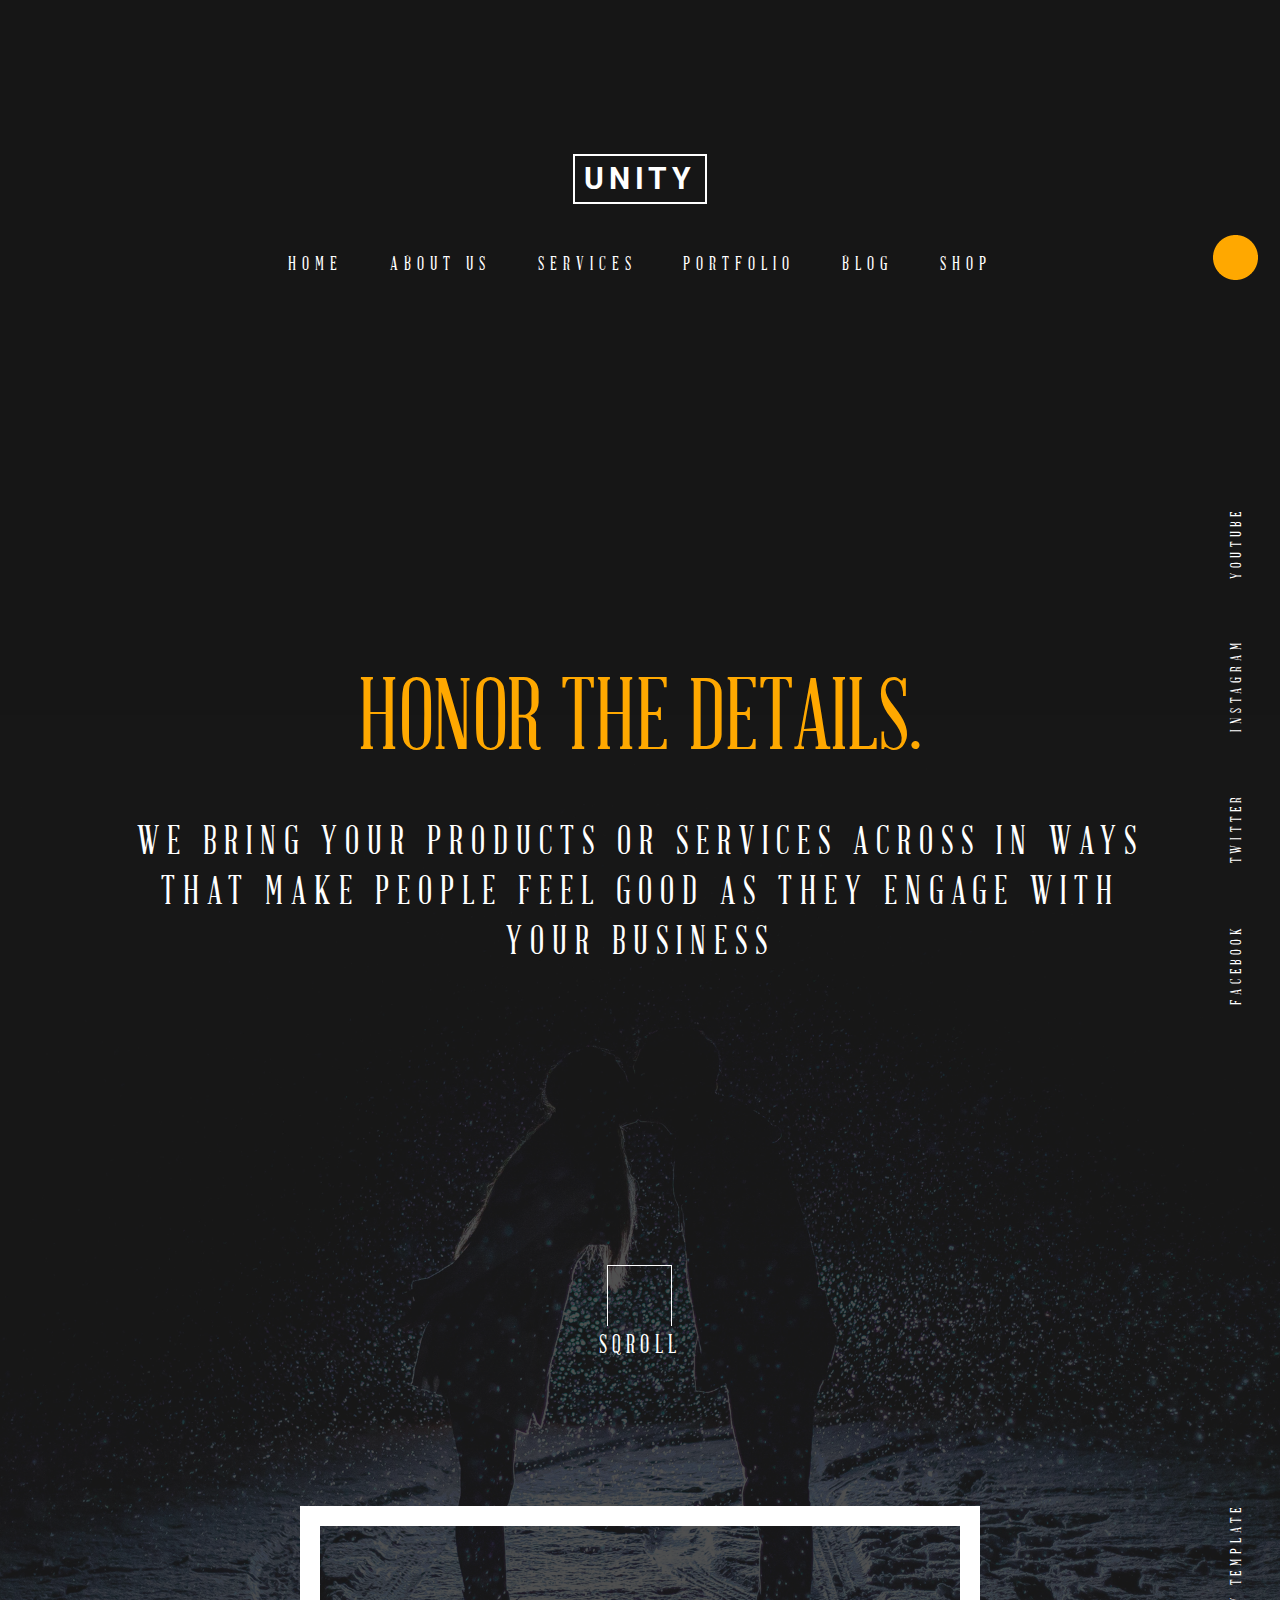
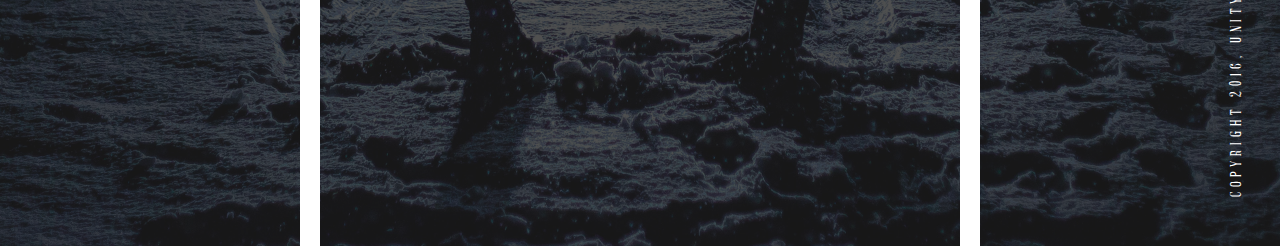
==== index.html @ f6b69ce5 "Сверстал Header. Позже нужно добавить функцию скролл на CSS" ====
<!DOCTYPE html>
<html lang="en">
<head>
	<meta charset="UTF-8">
	<meta http-equive="X-UA-Compatible" content="IE-edge">
	<meta name="viewport" content="width=device-width, initial-scale=1.0">
	<link rel="stylesheet" href="css/normalize.css">
	<link href="https://fonts.googleapis.com/css?family=Roboto:500,700" rel="stylesheet">
	<link href="https://fonts.googleapis.com/css?family=Neucha&amp;subset=cyrillic" rel="stylesheet">
	<link href="https://fonts.googleapis.com/css?family=Poppins" rel="stylesheet">
	<link rel="stylesheet" href="https://use.fontawesome.com/releases/v5.6.1/css/all.css" integrity="sha384-gfdkjb5BdAXd+lj+gudLWI+BXq4IuLW5IT+brZEZsLFm++aCMlF1V92rMkPaX4PP" crossorigin="anonymous">
	<link rel="stylesheet" href="css/style.css">
	<title>Unity</title>
</head>
<body>
	<!--Begin header-->
	<div class="header-wrap">
		<header class="header">
			<h1 class="logo"><a class="logo-link" href="#">Unity</a></h1>
			<nav class="navigation">
				<label for="menu-button-checkbox">
					<div class="menu-button">
						<span class="menu-button-item"></span>
						<span class="menu-button-item"></span>
						<span class="menu-button-item"></span>
					</div>
				</label>
				<input type="checkbox" id="menu-button-checkbox">
				<ul class="main-menu">
					<li class="menu-item"><a class="menu-item-link" href="index.html">home</a></li>
					<li class="menu-item"><a class="menu-item-link" href="about_us.html">about us</a></li>
					<li class="menu-item"><a class="menu-item-link" href="#">services</a></li>
					<li class="menu-item"><a class="menu-item-link" href="#">portfolio</a></li>
					<li class="menu-item"><a class="menu-item-link" href="#">blog</a></li>
					<li class="menu-item"><a class="menu-item-link" href="#">shop</a></li>
				</ul>
				<a href="#" class="phone"><i class="fas fa-phone"></i></a>
			</nav>
			<h2 class="header-slogan">Honor the details.</h2>
			<p class="header-text">
				We bring your products or services across in ways
				that make people feel good as they engage with your business
			</p>
			<a href="#" class="scroll-down-wrap">
				<div class="scroll-down-stamp"></div>
				<div class="scroll-down-text">sqroll</div>
				<i class="fas fa-arrow-down scroll-down-arrow"></i>
			</a>
			<div class="header-rectangle"></div>
			<div class="header-right-side">
				<a href="#" class="copyright">copyright 2016, unity template</a>
				<div class="soc-networks-wrap">
					<a href="#" class="soc-network">
						<i class="fab fa-facebook-square soc-icons"></i>
						<span class="soc-network-name">facebook</span>
					</a>
					<a href="#" class="soc-network">
						<i class="fab fa-twitter-square soc-icons"></i>
						<span class="soc-network-name">twitter</span>
					</a>
					<a href="#" class="soc-network">
						<i class="fab fa-instagram soc-icons"></i>
						<span class="soc-network-name">instagram</span>
					</a>
					<a href="#" class="soc-network">
						<i class="fab fa-youtube-square soc-icons"></i>
						<span class="soc-network-name">youtube</span>
					</a>
				</div>
				
			</div>
		</header>
	</div>
	<!--End header-->
</body>
</html>
---- css/style.css ----
/*****Style CSS*****/

@font-face {
	font-family: 'Poppins', sans-serif;
}

@font-face {
	font-family: 'Neucha', cursive;
}

@font-face {
	font-family: 'AbrahamLincoln';
	src: url('../fonts/AbrahamLincoln.ttf');
}

@font-face {
	font-family: 'Roboto', sans-serif;
}

body {
	font-family: "Poppins";
}

a {
	text-decoration: none;
}

/*****Header*****/

.header-wrap {
	background-color: #161616;
}

.header {
	align-items: center;
	background: url(../img/header_bg.png) no-repeat bottom center;
	background-size: 100%  auto;
	color: #fff;
	display: -webkit-flex;
	display: -moz-flex;
	display: -ms-flex;
	display: -o-flex;
	display: flex;
	flex-direction: column;
	font-family: "AbrahamLincoln";
	min-height: 170vh;
	position: relative;
	-webkit-background-size: 100%  auto;
}

.logo {
	border: 2px solid #ffffff;
	color: #ffffff;
	font-family: "Roboto";
	font-size: 30px;
	font-weight: 700;
	letter-spacing: 4.8px;
	line-height: 28px;
	margin-top: 154px;
	padding: 9px;
	text-transform: uppercase;
}

.logo-link {
	color: #fff;
	text-decoration: none;
}

.navigation {
	display: -webkit-flex;
	display: -moz-flex;
	display: -ms-flex;
	display: -o-flex;
	display: flex;
	-ms-align-items: center;
	flex-direction: column;
	align-items: center;
	position: relative;
	width: 100%;
}

#menu-button-checkbox {
	display: none;
}

.menu-button {
	background-color: #ffa800;
	border-radius: 4px;
	cursor: pointer;
	display: inline-block;
	margin-top: 17px;
	margin-left: 17px;
	padding: 9px;
	position: relative;	
	z-index: 1;
}

.menu-button-item {
	display: block;
	height: 2px;
    width: 30px;
    border-radius: 2px;
    margin-bottom: 5px;
	background-color: #fff;
}

.menu-button-item:last-of-type {
	margin-bottom: 0;
}

.main-menu {
	color: #ffffff;
	display: -webkit-flex;
	display: -moz-flex;
	display: -ms-flex;
	display: -o-flex;
	display: flex;
	flex-direction: row;
	font-size: 20px;
	font-weight: 400;
	justify-content: space-between;
	letter-spacing: 6px;
	line-height: 37px;
	padding: 0;
	text-transform: uppercase;
	width: 55%;
}

.menu-item {
	list-style-type: none;
}

.menu-item-link {
	color: #fff;
}

.phone {
	background-image: url("../img/phone_bg.png");
	background-position: center center;
	background-size: 100% auto;
	background-repeat: no-repeat;
	color: #fff;
	height: 45px;
	line-height: 45px;
	text-align: center;
	transform: rotate(90deg);
	width: 45px;
	position: absolute;
	top: 11px;
	right: 1.75vw;
}


.header-slogan {
	color: #ffa800;
	font-size: 100px;
	font-weight: 400;
	line-height: 122.63px;
	text-align: center;
	text-transform: uppercase;
	margin: 3.5em auto 0;
	max-width: 90%;
}

.header-text {
	letter-spacing: 8px;
	line-height: 50px;
	font-size: 40px;
	font-weight: 400;
	text-align: center;
	text-transform: uppercase;
	width: 80%;
}

.scroll-down-wrap {
	align-items: center;
	color: #fff;
	display: -webkit-flex;
	display: -moz-flex;
	display: -ms-flex;
	display: -o-flex;
	display: flex;
	flex-direction: column;
	text-decoration: none;
}

.scroll-down-stamp {
	border-left: 1px solid #fff;
	border-right: 1px solid #fff;
	border-top: 1px solid #fff;
	height: 60px;
	margin-top: 261px; 
	width: 63px;
}

.scroll-down-text {
	font-size: 26px;
	font-weight: 400;
	letter-spacing: 5.2px;
	margin-top: 3px;
	text-transform: uppercase;
}

.scroll-down-arrow {
	color: #fff;
	font-size: 30px;
	margin-top: 69px;
}

.header-rectangle {
	border-left: 20px solid #fff;
	border-right: 20px solid #fff;
	border-top: 20px solid #fff;
	height: 25vw;
	margin-top: 78px;
	width: 50vw;
}

.header-right-side {
	align-items: center;
	display: -webkit-flex;
	display: -moz-flex;
	display: -ms-flex;
	display: -o-flex;
	display: flex;
	font-size: 16px;
	font-weight: 400;
	justify-content: space-between;
	letter-spacing: 4.8px;
	line-height: 37px;
	position: absolute;
	right: 2vw;
	text-transform: uppercase;
	top: 410px;
	transform: rotate(270deg);
	transform-origin: 100% 100%;
	min-width: 150vh;
	-ms-align-items: center;
}

.header-right-side a {
	color: #fff;
}

.copyright {
	white-space: nowrap;
	margin-right: 150px;
}

.soc-networks-wrap {
	display: -webkit-flex;
	display: -moz-flex;
	display: -ms-flex;
	display: -o-flex;
	display: flex;
}

.soc-network {
	margin-right: 60px;
}

.soc-icons {
	display: none;
	font-size: 25px;
}


/*****Media queries*****/

@media (max-width: 1199px) {
	.main-menu {
		font-size: 18px;
	}

	.header-text {
		font-size: 30px;
	}

	.header-right-side {
		font-size: 14px;
	}
}

@media (max-width: 991px) {
	.main-menu {
		display: none;
	}

	.navigation {
		width: 100%;
		-ms-align-items: flex-start;
		align-items: flex-start;
	}

	#menu-button-checkbox:checked + .main-menu {
		display: -webkit-flex;
		display: -moz-flex;
		display: -ms-flex;
		display: -o-flex;
		display: flex;
		-webkit-flex-direction: column;
		-moz-flex-direction: column;
		-ms-flex-direction: column;
		-o-flex-direction: column;
		flex-direction: column;
		-ms-align-items: center;
		align-items: center;
		position: absolute;
		width: 100%;
		top: 45px;
	}

	.menu-item {
	}

	.header-slogan {
		font-size: 70px;
	}

	.header-text {
		font-size: 24px;
		width: 70%;
	}

	.header-right-side {
		font-size: 12px;
	}

}

@media (max-width: 767px) {
	.header-text {
		font-size: 18px;
	}

	.soc-networks-wrap {
		padding-left: 4px;
	}

	.soc-icons {
		display: inline;
	}

	.soc-network {
		margin-right: 14px;
	}

	.soc-network:last-child {
		margin-right: 0;
	}

	.soc-network-name {
		display: none;
	}

	.header-right-side {
		transform: none;
		top: 244px;
		left: 0;
		min-width: 100vw;
		-webkit-flex-direction: column;
		-moz-flex-direction: column;
		-ms-flex-direction: column;
		-o-flex-direction: column;
		flex-direction: column;
	}

	.copyright {
		display: none;
	}

	.phone {
		right: 17px;
	}

}

@media (max-width: 480px) {
	.soc-network {
		margin-right: 0;
	}
}

@media (min-width: 992px) {
	.menu-button {
		display: none;
	}
}
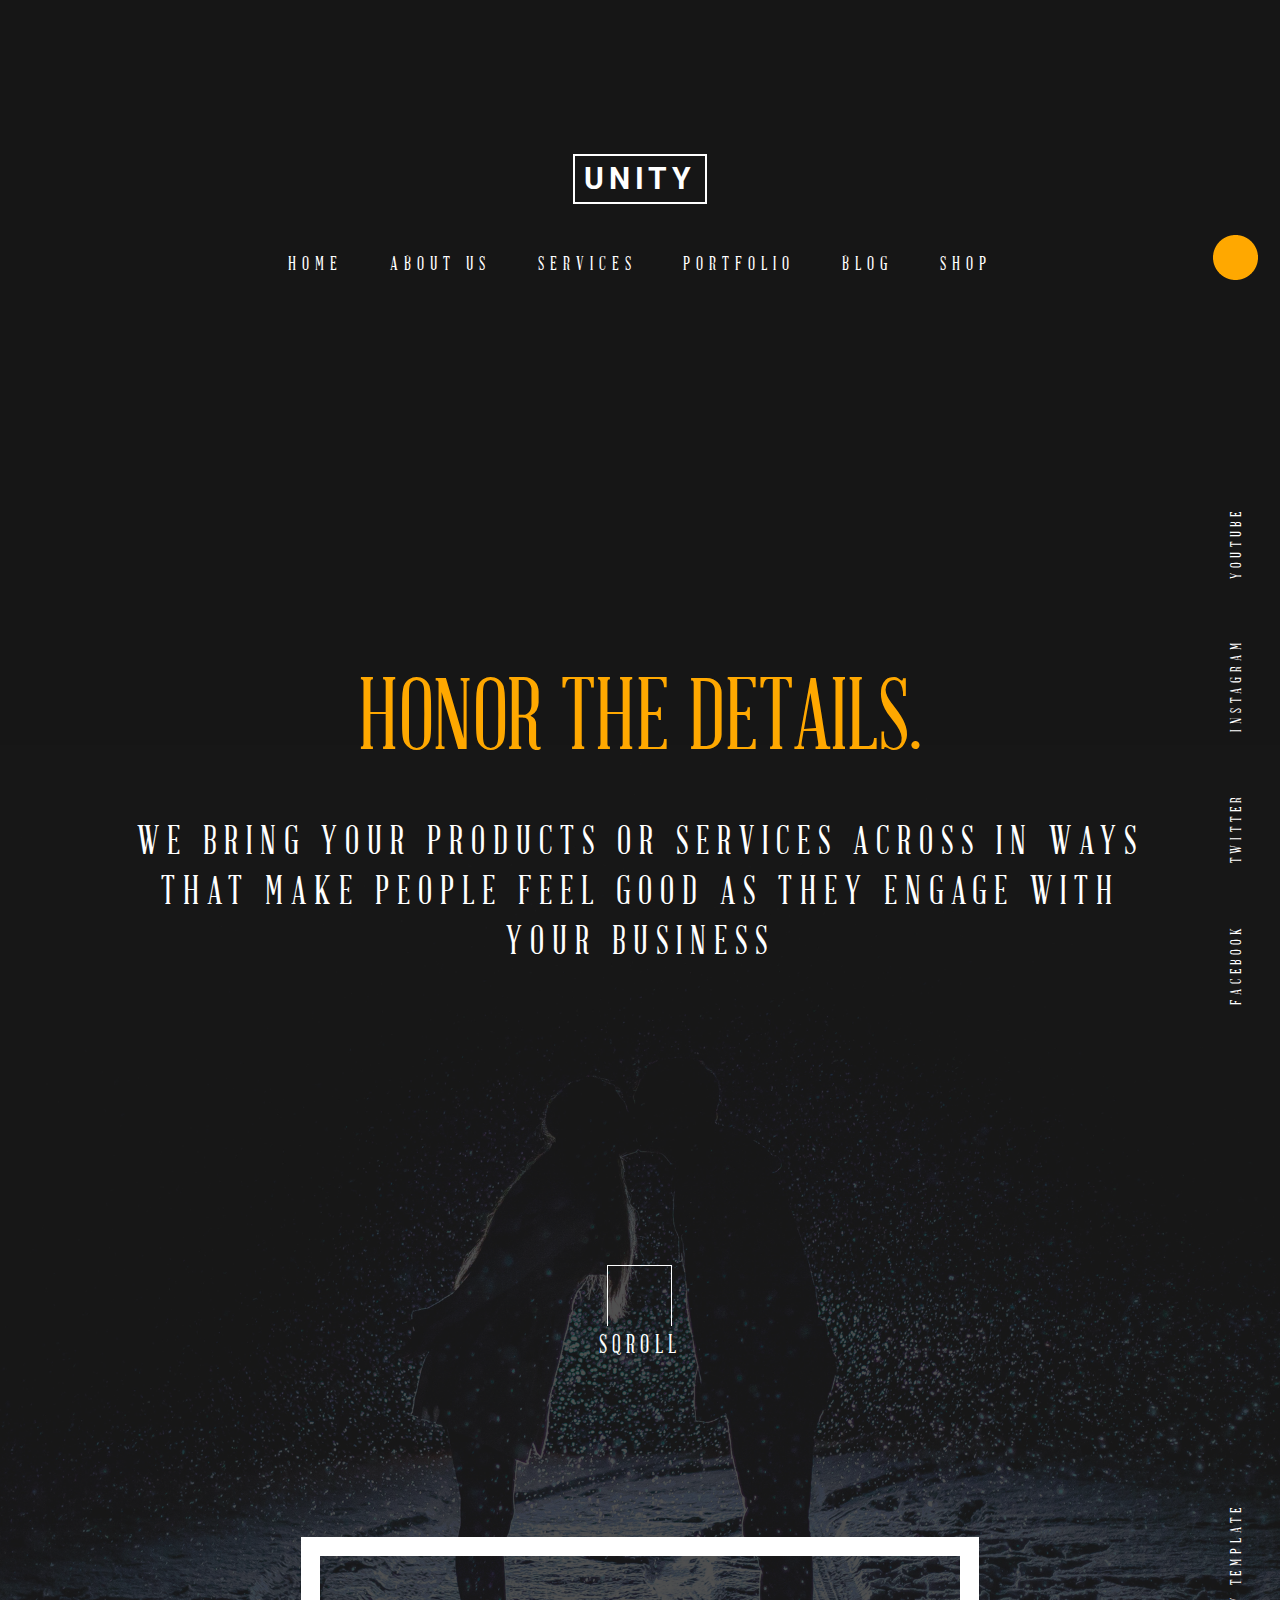
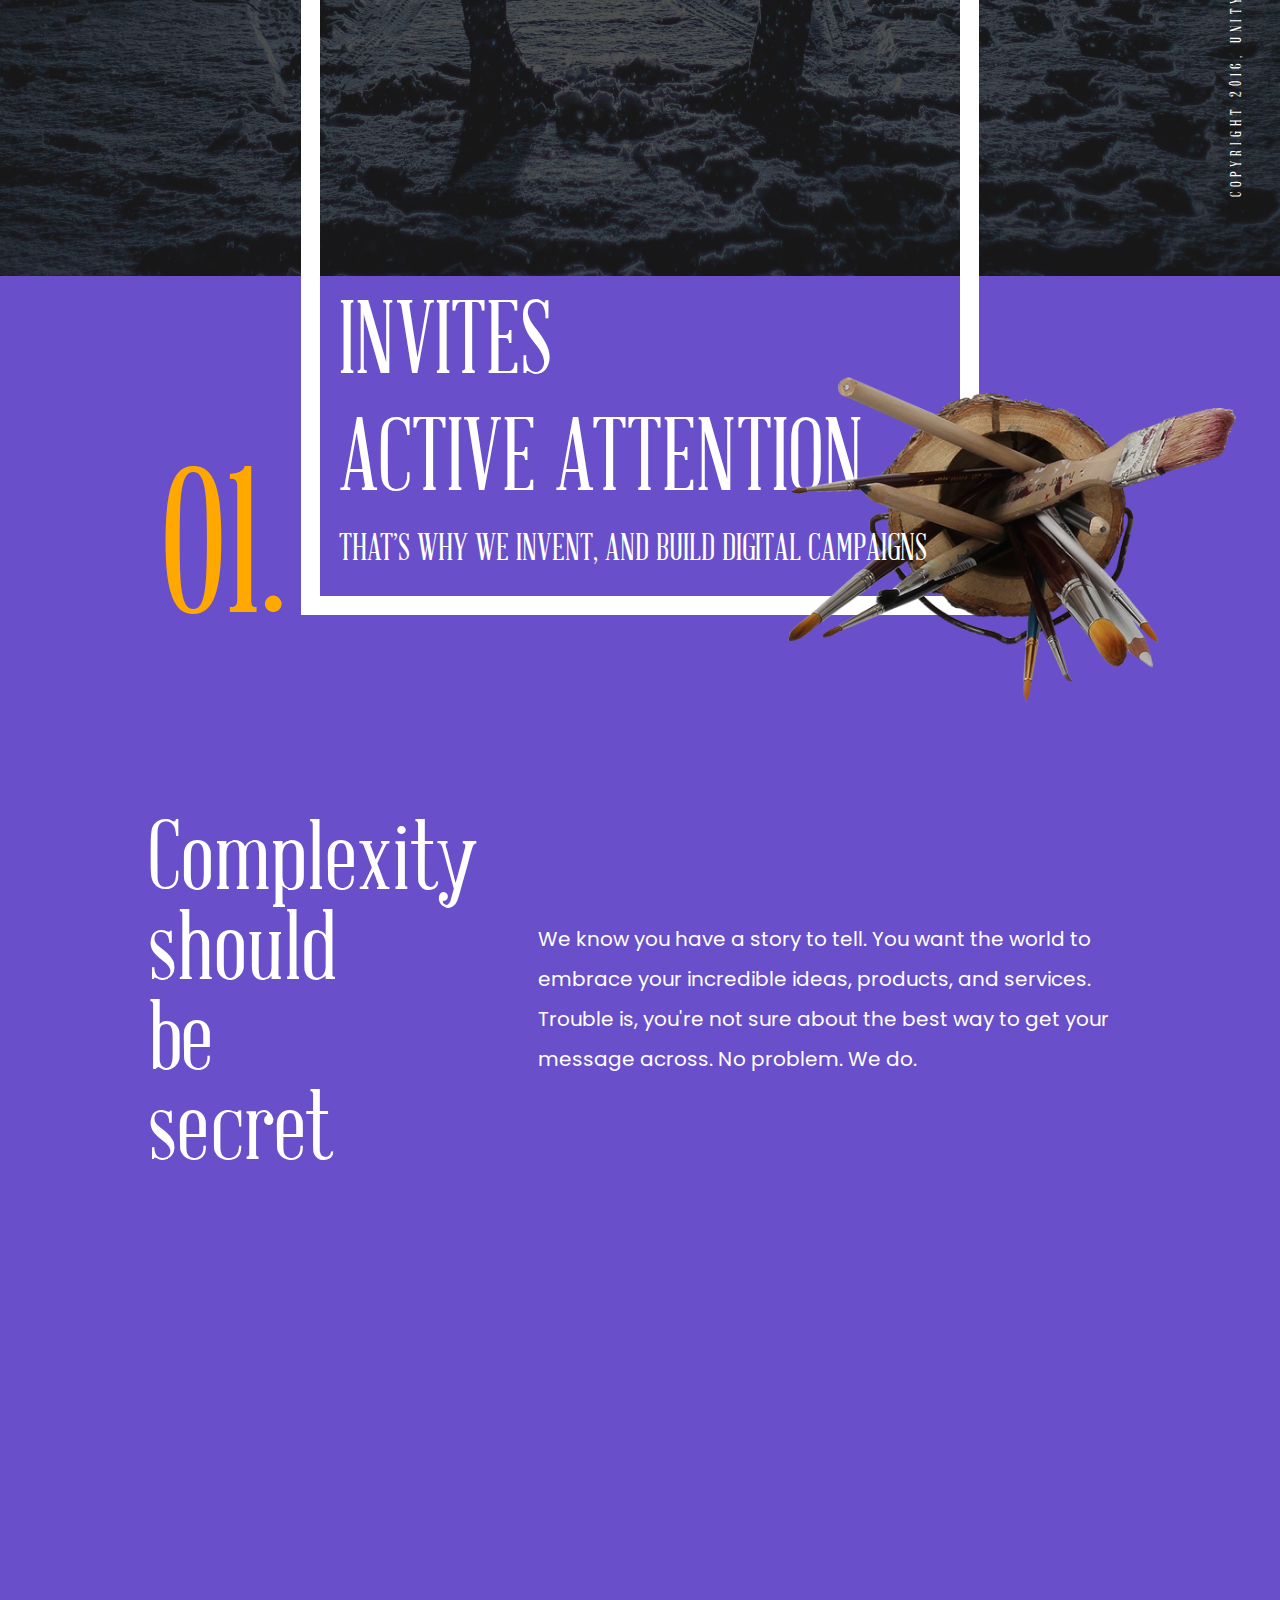
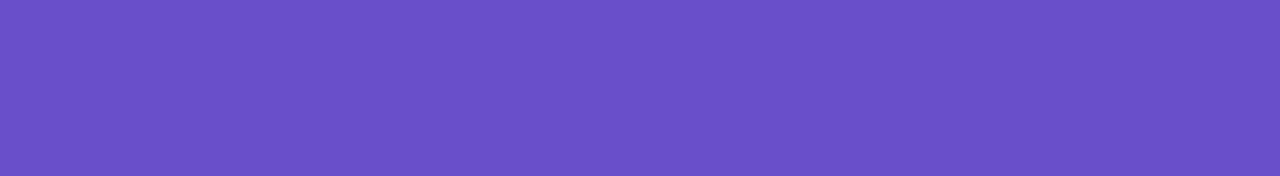
==== commit 1cb24e22: "Сверстал блок invite-body" ====
--- a/index.html
+++ b/index.html
@@ -37,7 +37,7 @@
 				<a href="#" class="phone"><i class="fas fa-phone"></i></a>
 			</nav>
 			<h2 class="header-slogan">Honor the details.</h2>
-			<p class="header-text">
+			<p class="header-text container">
 				We bring your products or services across in ways
 				that make people feel good as they engage with your business
 			</p>
@@ -46,7 +46,7 @@
 				<div class="scroll-down-text">sqroll</div>
 				<i class="fas fa-arrow-down scroll-down-arrow"></i>
 			</a>
-			<div class="header-rectangle"></div>
+			<div class="rectangle"></div>
 			<div class="header-right-side">
 				<a href="#" class="copyright">copyright 2016, unity template</a>
 				<div class="soc-networks-wrap">
@@ -72,5 +72,34 @@
 		</header>
 	</div>
 	<!--End header-->
+	<!--Section Invite-->
+	<section class="invite">
+		<div class="container">
+			<div class="invite-header">
+				<p class="number invite-number">
+					01.
+				</p>
+				<div class="invite-header-text">
+					<h2>
+						invites<br>active attention
+					</h2>
+					<p>
+						That’s why we invent, and build digital campaigns
+					</p>
+				</div>
+				<img src="img/brush_box.png" alt="Кисти" class="invite-header-img">
+			</div>
+			<div class="invite-body">
+				<h2>
+					Complexity should be secret
+				</h2>
+				<p>
+					We know you have a story to tell. You want the world to embrace your incredible ideas, products, and services. Trouble is, you're not sure about the best way to get your message across. No problem. We do.
+				</p>
+			</div>			
+		</div>
+	</section>
+	<!--End of section Invite-->
+
 </body>
 </html>--- a/css/style.css
+++ b/css/style.css
@@ -23,6 +23,10 @@
 
 a {
 	text-decoration: none;
+}
+
+.container {
+	width: 80%;	
 }
 
 /*****Header*****/
@@ -46,6 +50,7 @@
 	min-height: 170vh;
 	position: relative;
 	-webkit-background-size: 100%  auto;
+	position: relative;
 }
 
 .logo {
@@ -134,6 +139,10 @@
 	color: #fff;
 }
 
+.menu-item-link:hover {
+	color: #ffa800;
+}
+
 .phone {
 	background-image: url("../img/phone_bg.png");
 	background-position: center center;
@@ -169,8 +178,8 @@
 	font-weight: 400;
 	text-align: center;
 	text-transform: uppercase;
-	width: 80%;
-}
+}
+
 
 .scroll-down-wrap {
 	align-items: center;
@@ -205,15 +214,15 @@
 	color: #fff;
 	font-size: 30px;
 	margin-top: 69px;
-}
-
-.header-rectangle {
-	border-left: 20px solid #fff;
-	border-right: 20px solid #fff;
-	border-top: 20px solid #fff;
-	height: 25vw;
-	margin-top: 78px;
+	margin-bottom: 35vw;
+}
+
+.rectangle {
+	border: 1.5vw solid #fff;
+	height: 50vw;
 	width: 50vw;
+	position: absolute;
+	bottom: -26.5vw;
 }
 
 .header-right-side {
@@ -264,7 +273,122 @@
 	font-size: 25px;
 }
 
-
+/*****Section Invite*****/
+
+.invite {
+	background-color: #694fca;
+	display: -webkit-flex;
+	display: -moz-flex;
+	display: -ms-flex;
+	display: -o-flex;
+	display: flex;
+	-webkit-flex-direction: column;
+	-moz-flex-direction: column;
+	-ms-flex-direction: column;
+	-o-flex-direction: column;
+	flex-direction: column;
+	-ms-align-items: center;
+	align-items: center;
+	height: 1500px;
+}
+
+.invite-header {
+	height: 25vw;
+	display: -webkit-flex;
+	display: -moz-flex;
+	display: -ms-flex;
+	display: -o-flex;
+	display: flex;
+	-webkit-flex-direction: column;
+	-moz-flex-direction: column;
+	-ms-flex-direction: column;
+	-o-flex-direction: column;
+	flex-direction: column;
+	-ms-align-items: center;
+	align-items: center;
+	text-transform: uppercase;
+	position: relative;
+	
+}
+
+.number {
+	color: #ffa800;
+	font-family: "AbrahamLincoln";
+	font-size: 16vw;
+	font-weight: 400;
+	margin: 0;
+	position: absolute;
+}
+
+.invite-number {
+	left: 2.5vw;
+	bottom: -4.5vw;
+}
+
+.invite-header-text {
+	width: 50vw;
+	padding-left: 4vw;
+	padding-right: 1vw;
+}
+
+.invite-header h2 {
+	color: #ffffff;
+	font-family: "AbrahamLincoln";
+	font-size: 8vw;
+	font-weight: 400;
+	margin: 0;
+}
+
+.invite-header h2 + p {
+	color: #ffffff;
+	font-family: "AbrahamLincoln";
+	font-size: 3vw;
+	font-weight: 400;
+	margin: 0;
+	padding-top: 1vw;
+	position: absolute;
+	z-index: 1;
+}
+
+.invite-header-img {
+	position: absolute;
+	width: 35vw;
+	height: auto;
+	right: -6.6vw;
+	bottom: -8.3vw;
+}
+
+.invite-body {
+	display: -webkit-flex;
+	display: -moz-flex;
+	display: -ms-flex;
+	display: -o-flex;
+	display: flex;
+	justify-content: space-between;
+	-ms-align-items: center;
+	align-items: center;
+	margin-top: 130px;
+}
+
+.invite-body h2 {
+	padding-left: 20px;
+	width: 25%;
+	color: #ffffff;
+	font-family: "AbrahamLincoln";
+	font-size: 98px;
+	font-weight: 400;
+	line-height: 90px;
+}
+
+.invite-body p {
+	width: 60%;
+	color: #ffffff;
+	font-family: Poppins;
+	font-size: 20px;
+	font-weight: 400;
+	line-height: 40px;
+	margin-top: 45px;
+	}
 /*****Media queries*****/
 
 @media (max-width: 1199px) {
@@ -278,6 +402,19 @@
 
 	.header-right-side {
 		font-size: 14px;
+	}
+
+	.invite-body {
+		margin-top: 100px;		
+	}
+
+	.invite-body h2 {
+		font-size: 80px;
+		line-height: 80px;
+	}
+
+	.invite-body p {
+		line-height: 35px;
 	}
 }
 
@@ -326,6 +463,17 @@
 		font-size: 12px;
 	}
 
+	.invite-body h2 {
+		font-size: 60px;
+		line-height: 60px;
+	}
+
+	.invite-body p {
+		font-size: 18px;
+		line-height: 30px;
+	}
+
+
 }
 
 @media (max-width: 767px) {
@@ -373,12 +521,37 @@
 		right: 17px;
 	}
 
+	.invite-body {
+		flex-direction: column;
+	}
+
+	.invite-body h2 {
+		width: 100%;
+		text-align: center;		
+	}
+
+	.invite-body p   {
+		width: 100%;
+		text-align: justify;
+		margin-top: 20px;
+	}
+	
+
 }
 
 @media (max-width: 480px) {
 	.soc-network {
 		margin-right: 0;
 	}
+
+	.invite-header h2 {
+		font-size: 7vw;
+	}
+
+	.invite-header h2 + p {
+		font-size: 3vw;
+		padding-top: 3.5vw;
+	}
 }
 
 @media (min-width: 992px) {
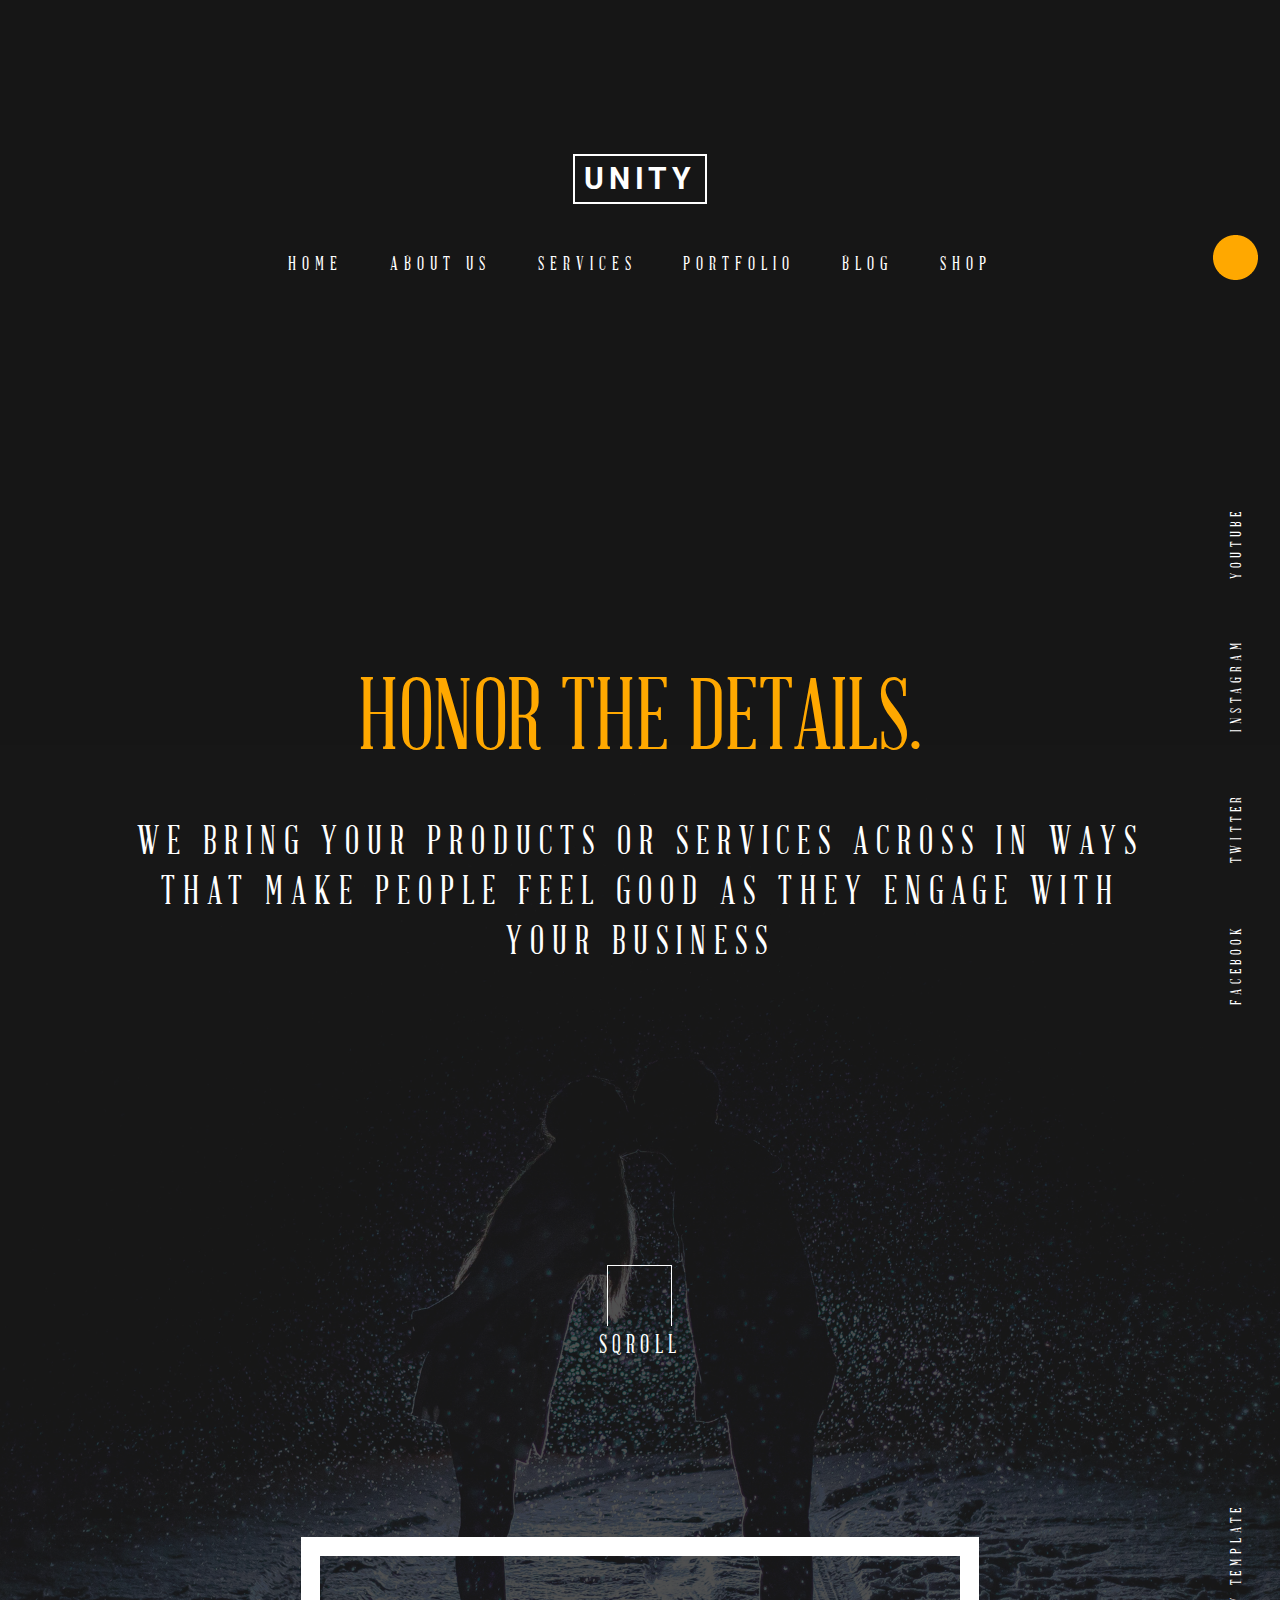
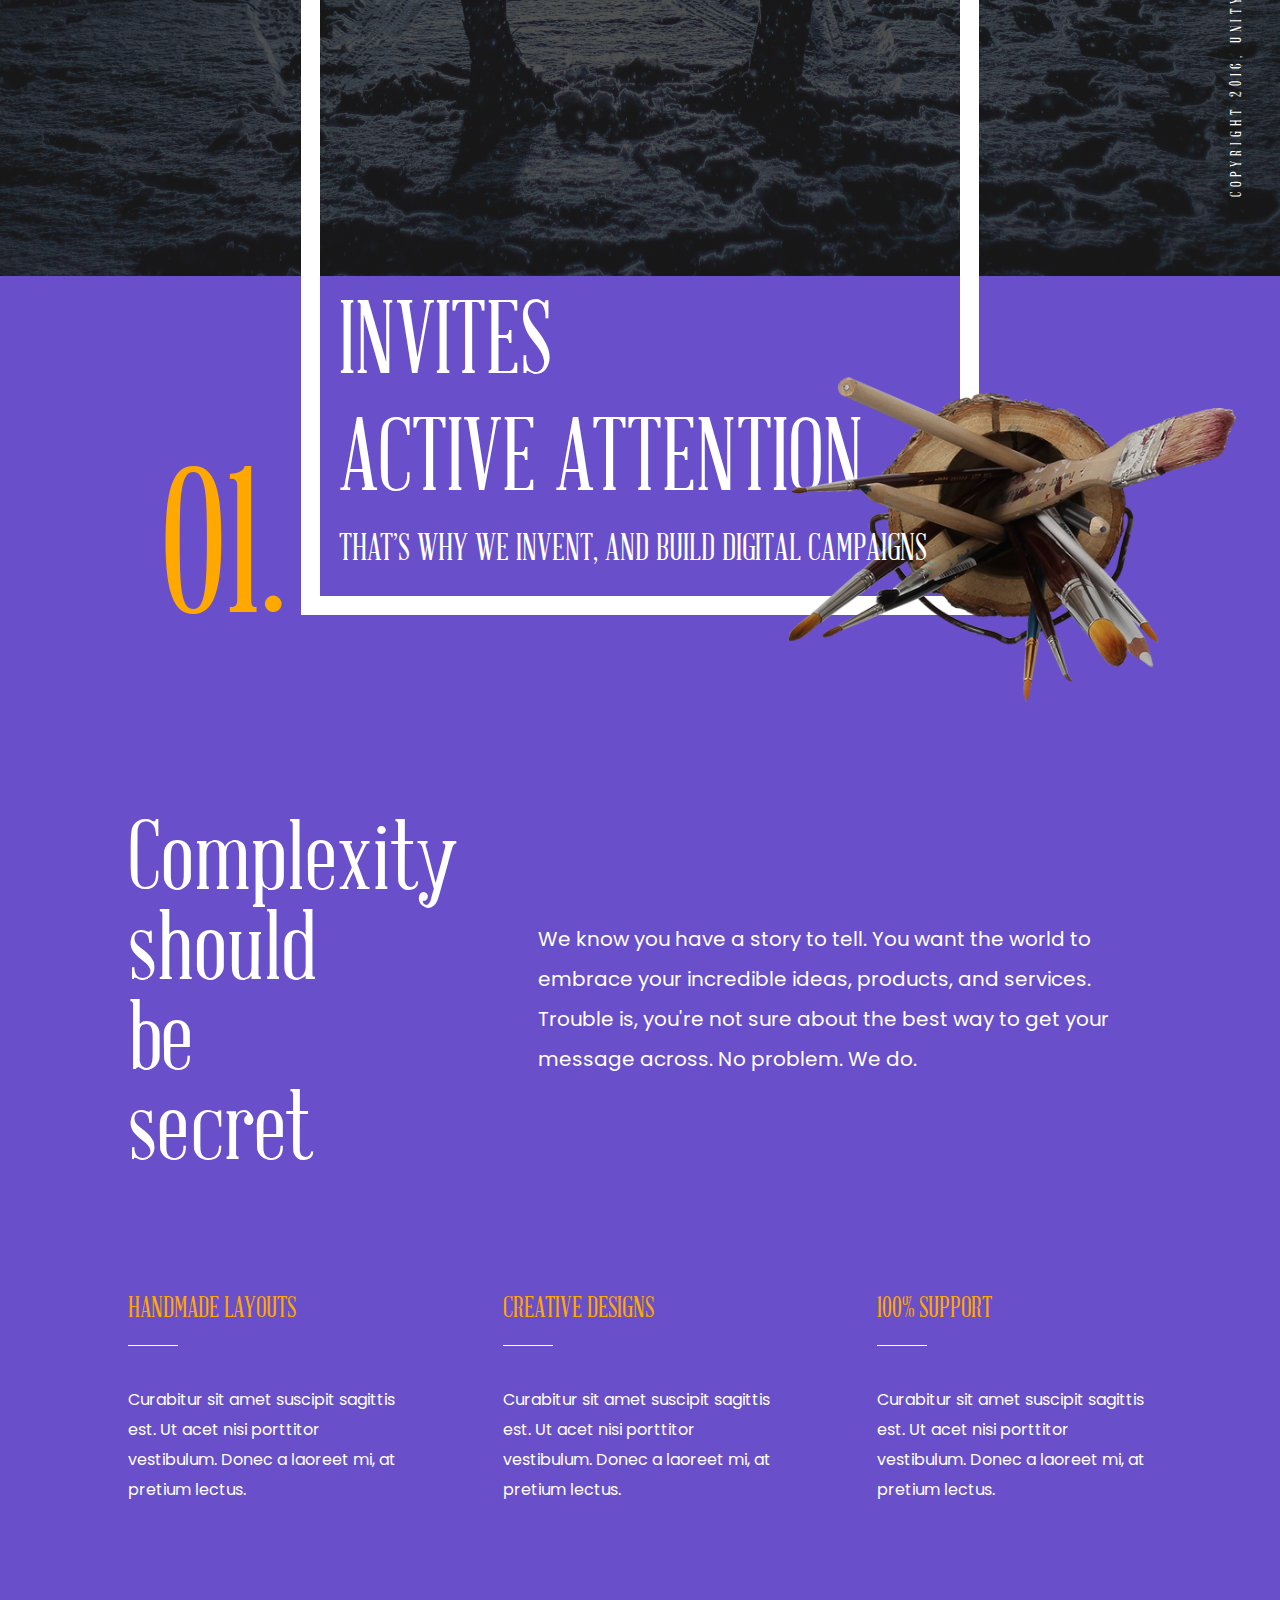
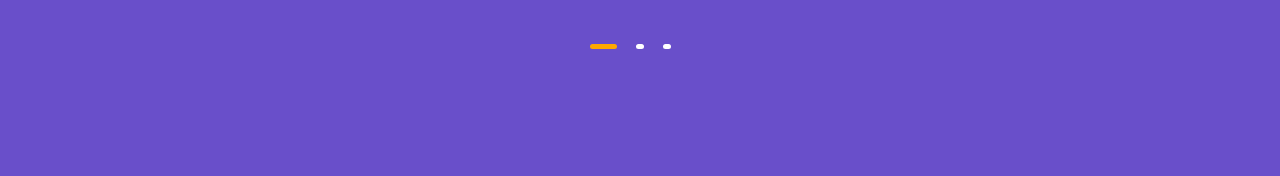
==== commit 10a9c9e1: "Первоначальная верстка блока carusel. Без JS." ====
--- a/index.html
+++ b/index.html
@@ -41,7 +41,7 @@
 				We bring your products or services across in ways
 				that make people feel good as they engage with your business
 			</p>
-			<a href="#" class="scroll-down-wrap">
+			<a href="#invite" class="scroll-down-wrap">
 				<div class="scroll-down-stamp"></div>
 				<div class="scroll-down-text">sqroll</div>
 				<i class="fas fa-arrow-down scroll-down-arrow"></i>
@@ -73,7 +73,7 @@
 	</div>
 	<!--End header-->
 	<!--Section Invite-->
-	<section class="invite">
+	<section id="invite" class="invite">
 		<div class="container">
 			<div class="invite-header">
 				<p class="number invite-number">
@@ -96,7 +96,52 @@
 				<p>
 					We know you have a story to tell. You want the world to embrace your incredible ideas, products, and services. Trouble is, you're not sure about the best way to get your message across. No problem. We do.
 				</p>
-			</div>			
+			</div>
+			<div class="carusel">
+				<ul class="carusel-list">
+					<li class="carusel-item">
+						<a href="#" class="carusel-link">
+							<div>
+								<i class="fab fa-hubspot carusel-icon"></i>
+								<h3 class="carusel-item-header">Handmade Layouts</h3>
+								<div class="hor-line"></div>
+								<p class="carusel-item-text">
+									Curabitur sit amet suscipit  sagittis est. Ut acet nisi porttitor vestibulum. Donec a laoreet mi, at pretium lectus. 
+								</p>
+							</div>
+						</a>
+					</li>
+					<li class="carusel-item">
+						<a href="#" class="carusel-link">
+							<div>
+								<i class="fas fa-graduation-cap carusel-icon"></i>
+								<h3 class="carusel-item-header">Creative Designs</h3>
+								<div class="hor-line"></div>
+								<p class="carusel-item-text">
+									Curabitur sit amet suscipit  sagittis est. Ut acet nisi porttitor vestibulum. Donec a laoreet mi, at pretium lectus. 
+								</p>
+							</div>
+						</a>
+					</li>
+					<li class="carusel-item">
+						<a href="#" class="carusel-link">
+							<div>
+								<i class="fas fa-tools carusel-icon"></i>
+								<h3 class="carusel-item-header">100% Support</h3>
+								<div class="hor-line"></div>
+								<p class="carusel-item-text">
+									Curabitur sit amet suscipit  sagittis est. Ut acet nisi porttitor vestibulum. Donec a laoreet mi, at pretium lectus. 
+								</p>
+							</div>
+						</a>
+					</li>
+				</ul>
+				<div class="carusel-indicator">
+					<div class="carusel-indicator-item carusel-indicator-item-active"></div>
+					<div class="carusel-indicator-item"></div>
+					<div class="carusel-indicator-item"></div>
+				</div>
+			</div>	
 		</div>
 	</section>
 	<!--End of section Invite-->
--- a/css/style.css
+++ b/css/style.css
@@ -15,6 +15,10 @@
 
 @font-face {
 	font-family: 'Roboto', sans-serif;
+}
+
+html {
+	scroll-behavior: smooth;
 }
 
 body {
@@ -371,7 +375,7 @@
 }
 
 .invite-body h2 {
-	padding-left: 20px;
+	/*padding-left: 20px;*/
 	width: 25%;
 	color: #ffffff;
 	font-family: "AbrahamLincoln";
@@ -389,6 +393,86 @@
 	line-height: 40px;
 	margin-top: 45px;
 	}
+
+.carusel {
+
+}
+
+.carusel-list {
+	list-style: none;
+	display: -webkit-flex;
+	display: -moz-flex;
+	display: -ms-flex;
+	display: -o-flex;
+	display: flex;
+	padding: 0;
+}
+
+.carusel-list :last-child {
+	padding-right: 0;
+}
+
+.carusel-item {
+	padding-right: 100px;
+}
+
+.carusel-icon {
+	font-size: 30px;
+}
+
+.carusel-item-header {
+	color: #ffa800;
+	font-family: "AbrahamLincoln";
+	font-size: 30px;
+	font-weight: 400;
+	line-height: 34px;
+	text-transform: uppercase;
+	margin-top: 25px;
+	margin-bottom: 22px;
+}
+
+.carusel-item-text {
+	font-family: Poppins;
+	font-size: 16px;
+	font-weight: 400;
+	line-height: 30px;
+}
+
+.hor-line {
+	width: 50px;
+	border-bottom: 1px solid #fff;
+	margin-bottom: 39px;
+}
+
+.carusel-link {
+	color: #fff;	
+}
+
+.carusel-indicator {
+		display: -webkit-flex;
+		display: -moz-flex;
+		display: -ms-flex;
+		display: -o-flex;
+		display: flex;
+		width: 100px;
+		margin-left: auto;
+		margin-right: auto;
+		margin-top: 123px;
+		}
+
+	.carusel-indicator-item {
+		width: 11px;
+		height: 5px;
+		background-color: #fff;
+		margin-right: 19px;
+		border-radius: 3px;
+	}
+
+	.carusel-indicator-item-active {
+		width: 38px;
+		background-color: #ffa800;
+	}
+
 /*****Media queries*****/
 
 @media (max-width: 1199px) {
@@ -473,6 +557,10 @@
 		line-height: 30px;
 	}
 
+	.carusel-item-text {
+		font-size: 14px;
+		line-height: 26px;
+	}
 
 }
 
@@ -526,6 +614,7 @@
 	}
 
 	.invite-body h2 {
+		padding-left: 0;
 		width: 100%;
 		text-align: center;		
 	}
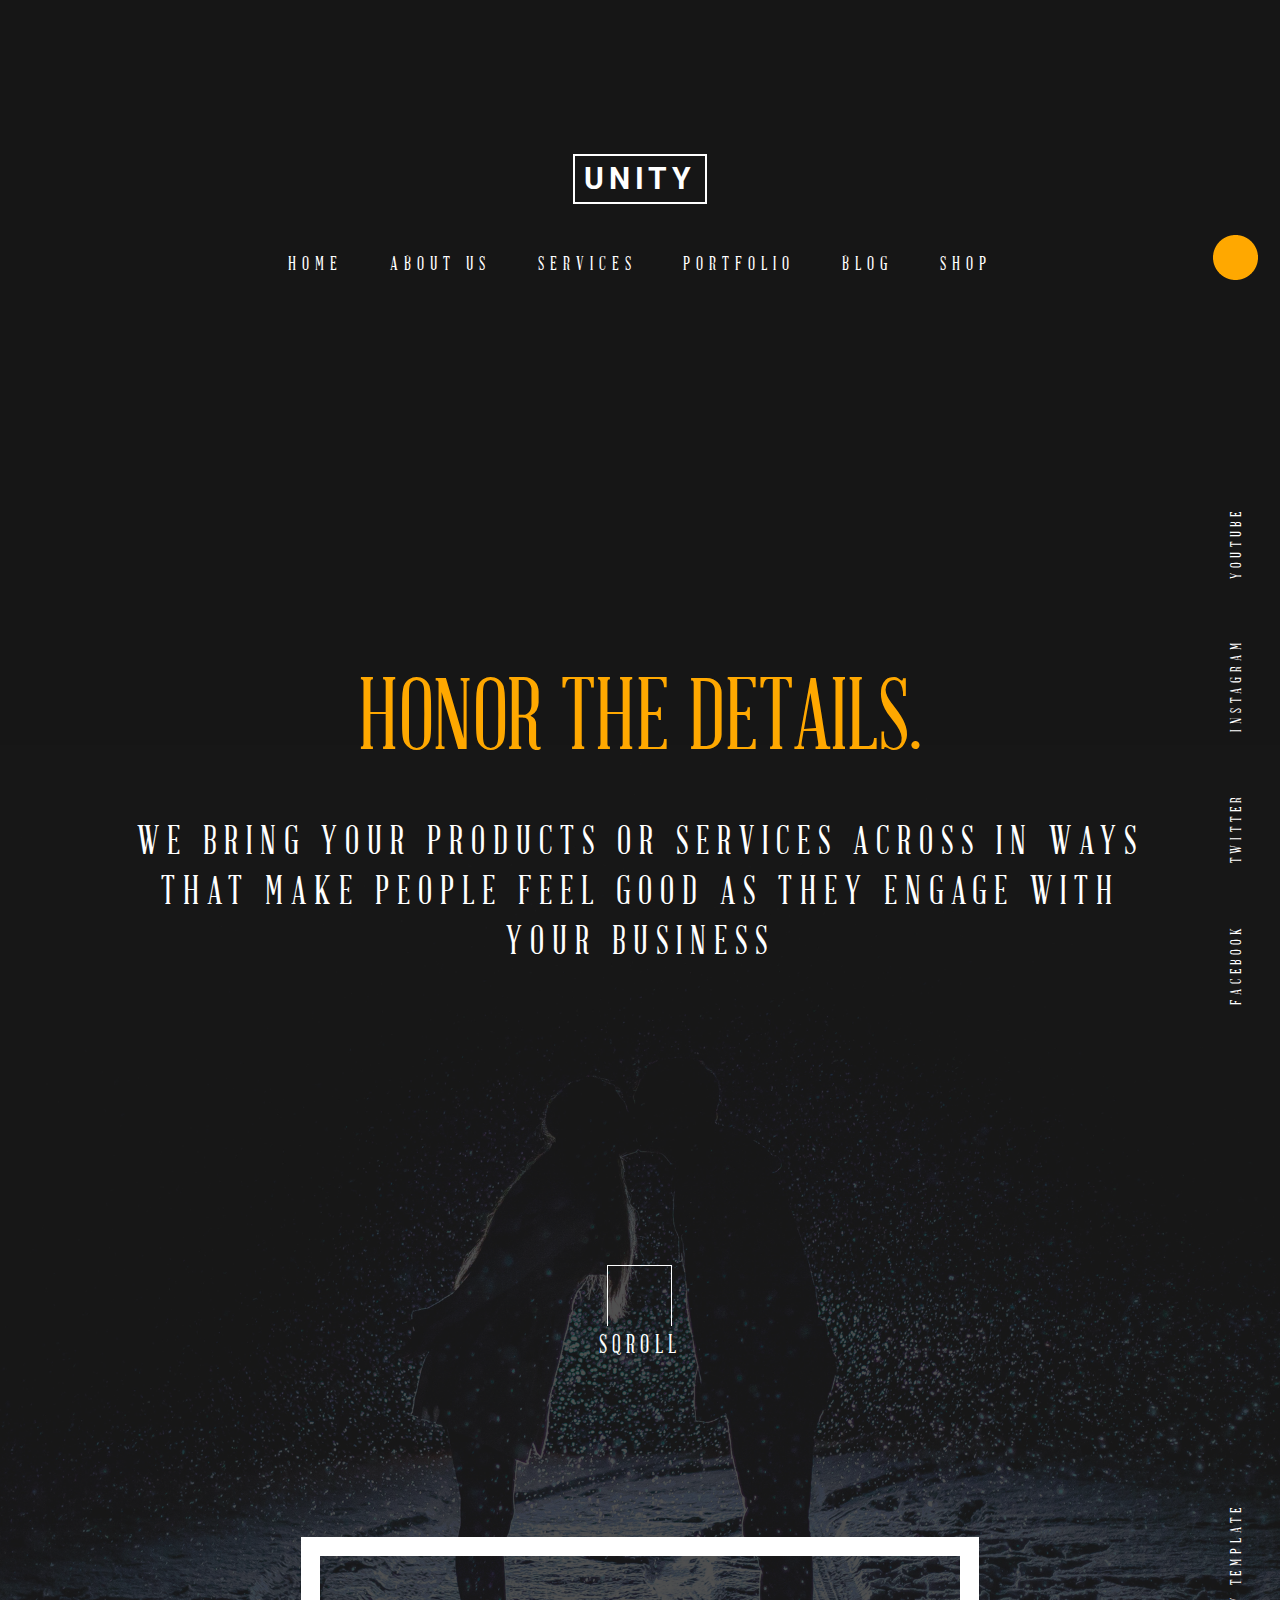
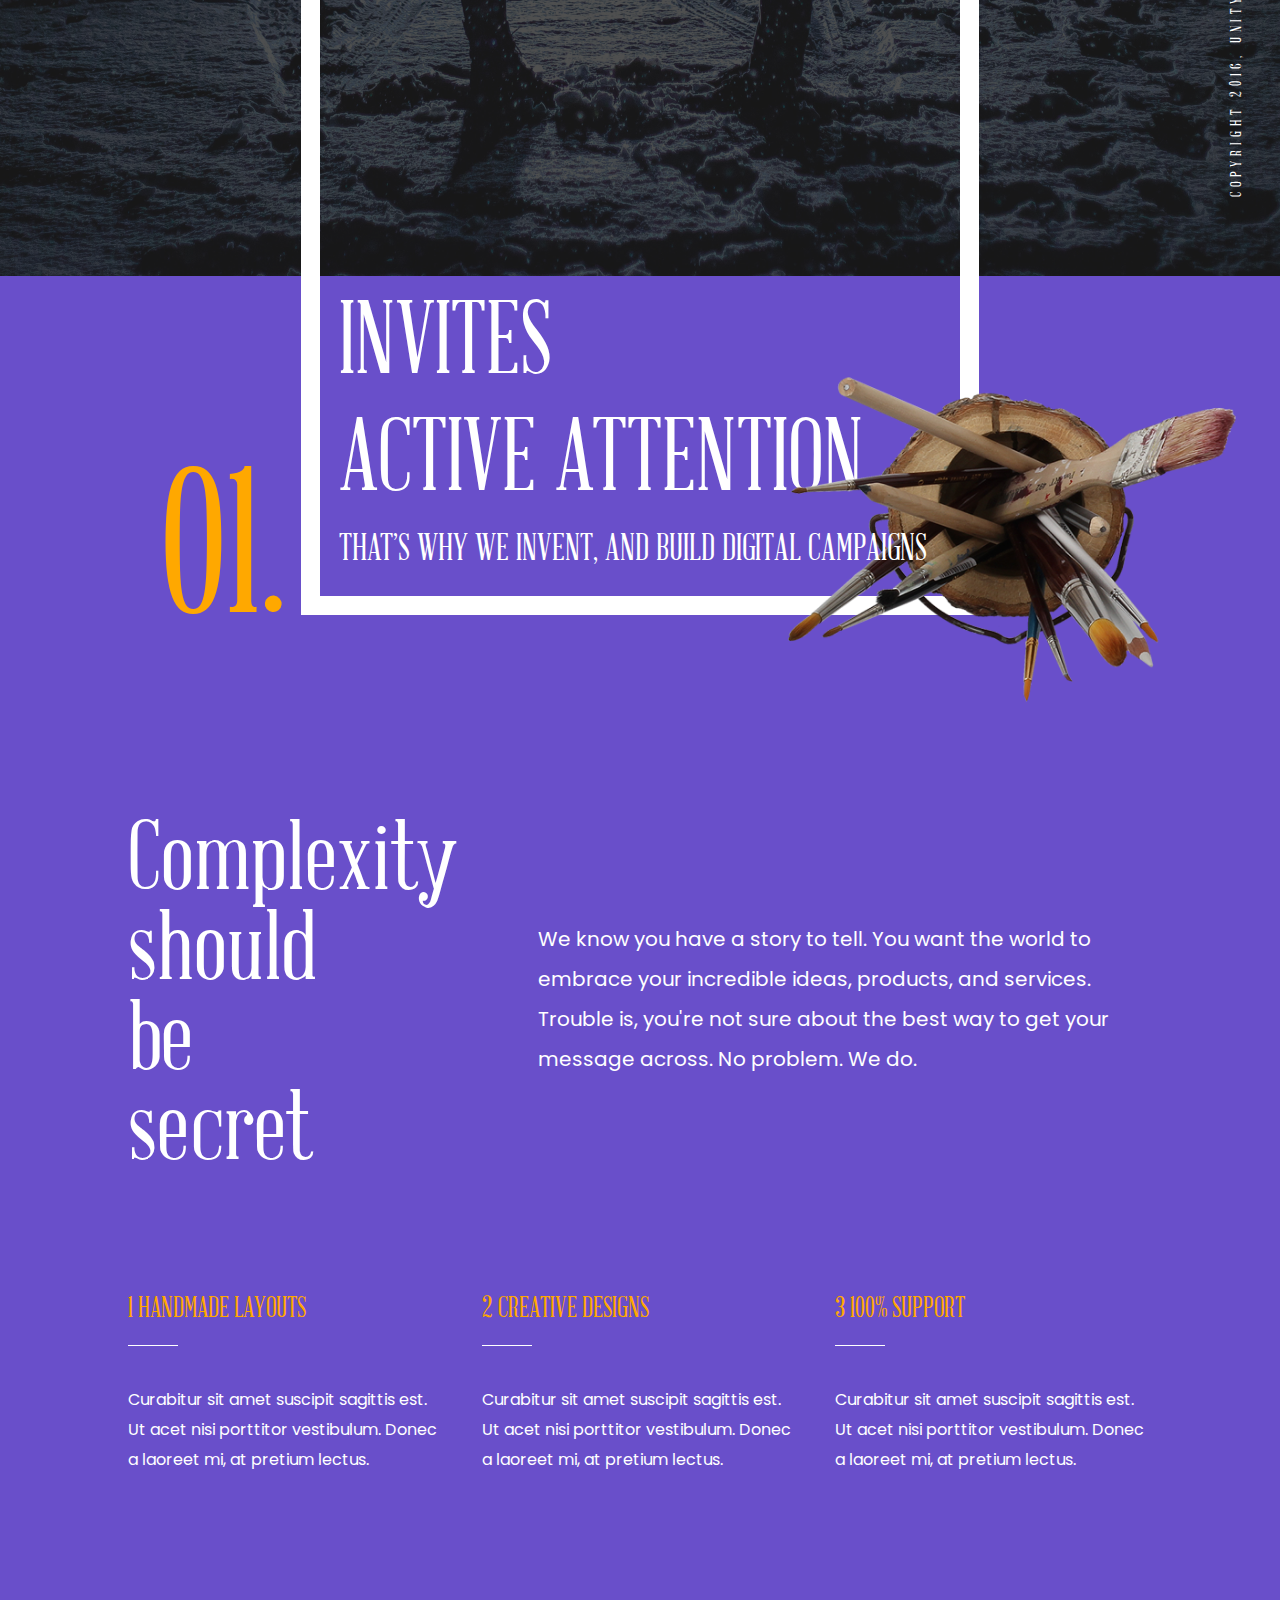
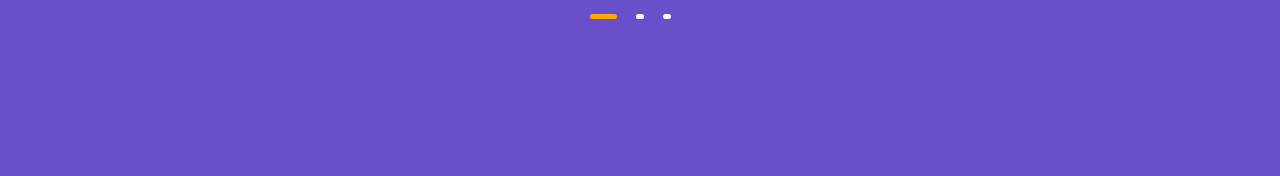
==== commit f5370486: "Написал стили для карусели. Сделал первые наброски carusel.js" ====
--- a/index.html
+++ b/index.html
@@ -10,6 +10,7 @@
 	<link href="https://fonts.googleapis.com/css?family=Poppins" rel="stylesheet">
 	<link rel="stylesheet" href="https://use.fontawesome.com/releases/v5.6.1/css/all.css" integrity="sha384-gfdkjb5BdAXd+lj+gudLWI+BXq4IuLW5IT+brZEZsLFm++aCMlF1V92rMkPaX4PP" crossorigin="anonymous">
 	<link rel="stylesheet" href="css/style.css">
+	
 	<title>Unity</title>
 </head>
 <body>
@@ -94,16 +95,16 @@
 					Complexity should be secret
 				</h2>
 				<p>
-					We know you have a story to tell. You want the world to embrace your incredible ideas, products, and services. Trouble is, you're not sure about the best way to get your message across. No problem. We do.
+					We know you have a story to tell. You want the world to embrace your incredible ideas, products, and services. Trouble is, you're not sure about the best way to get your message across. No problem. We do. 
 				</p>
 			</div>
 			<div class="carusel">
-				<ul class="carusel-list">
+				<ul id="carusel-list" class="carusel-list">
 					<li class="carusel-item">
 						<a href="#" class="carusel-link">
 							<div>
 								<i class="fab fa-hubspot carusel-icon"></i>
-								<h3 class="carusel-item-header">Handmade Layouts</h3>
+								<h3 class="carusel-item-header">1 Handmade Layouts</h3>
 								<div class="hor-line"></div>
 								<p class="carusel-item-text">
 									Curabitur sit amet suscipit  sagittis est. Ut acet nisi porttitor vestibulum. Donec a laoreet mi, at pretium lectus. 
@@ -115,7 +116,7 @@
 						<a href="#" class="carusel-link">
 							<div>
 								<i class="fas fa-graduation-cap carusel-icon"></i>
-								<h3 class="carusel-item-header">Creative Designs</h3>
+								<h3 class="carusel-item-header">2 Creative Designs</h3>
 								<div class="hor-line"></div>
 								<p class="carusel-item-text">
 									Curabitur sit amet suscipit  sagittis est. Ut acet nisi porttitor vestibulum. Donec a laoreet mi, at pretium lectus. 
@@ -127,7 +128,79 @@
 						<a href="#" class="carusel-link">
 							<div>
 								<i class="fas fa-tools carusel-icon"></i>
-								<h3 class="carusel-item-header">100% Support</h3>
+								<h3 class="carusel-item-header">3 100% Support</h3>
+								<div class="hor-line"></div>
+								<p class="carusel-item-text">
+									Curabitur sit amet suscipit  sagittis est. Ut acet nisi porttitor vestibulum. Donec a laoreet mi, at pretium lectus. 
+								</p>
+							</div>
+						</a>
+					</li>
+					<li class="carusel-item">
+						<a href="#" class="carusel-link">
+							<div>
+								<i class="fas fa-cogs carusel-icon"></i>
+								<h3 class="carusel-item-header">4 Organization</h3>
+								<div class="hor-line"></div>
+								<p class="carusel-item-text">
+									Curabitur sit amet suscipit  sagittis est. Ut acet nisi porttitor vestibulum. Donec a laoreet mi, at pretium lectus. 
+								</p>
+							</div>
+						</a>
+					</li>
+					<li class="carusel-item">
+						<a href="#" class="carusel-link">
+							<div>
+								<i class="fas fa-cloud-download-alt carusel-icon"></i>
+								<h3 class="carusel-item-header">5 Download</h3>
+								<div class="hor-line"></div>
+								<p class="carusel-item-text">
+									Curabitur sit amet suscipit  sagittis est. Ut acet nisi porttitor vestibulum. Donec a laoreet mi, at pretium lectus. 
+								</p>
+							</div>
+						</a>
+					</li>
+					<li class="carusel-item">
+						<a href="#" class="carusel-link">
+							<div>
+								<i class="fas fa-database carusel-icon"></i>
+								<h3 class="carusel-item-header">6 Database</h3>
+								<div class="hor-line"></div>
+								<p class="carusel-item-text">
+									Curabitur sit amet suscipit  sagittis est. Ut acet nisi porttitor vestibulum. Donec a laoreet mi, at pretium lectus. 
+								</p>
+							</div>
+						</a>
+					</li>
+					<li class="carusel-item">
+						<a href="#" class="carusel-link">
+							<div>
+								<i class="fab fa-hubspot carusel-icon"></i>
+								<h3 class="carusel-item-header">7 Handmade Layouts</h3>
+								<div class="hor-line"></div>
+								<p class="carusel-item-text">
+									Curabitur sit amet suscipit  sagittis est. Ut acet nisi porttitor vestibulum. Donec a laoreet mi, at pretium lectus. 
+								</p>
+							</div>
+						</a>
+					</li>
+					<li class="carusel-item">
+						<a href="#" class="carusel-link">
+							<div>
+								<i class="fas fa-graduation-cap carusel-icon"></i>
+								<h3 class="carusel-item-header">8 Creative Designs</h3>
+								<div class="hor-line"></div>
+								<p class="carusel-item-text">
+									Curabitur sit amet suscipit  sagittis est. Ut acet nisi porttitor vestibulum. Donec a laoreet mi, at pretium lectus. 
+								</p>
+							</div>
+						</a>
+					</li>
+					<li class="carusel-item">
+						<a href="#" class="carusel-link">
+							<div>
+								<i class="fas fa-tools carusel-icon"></i>
+								<h3 class="carusel-item-header">9 100% Support</h3>
 								<div class="hor-line"></div>
 								<p class="carusel-item-text">
 									Curabitur sit amet suscipit  sagittis est. Ut acet nisi porttitor vestibulum. Donec a laoreet mi, at pretium lectus. 
@@ -145,6 +218,6 @@
 		</div>
 	</section>
 	<!--End of section Invite-->
-
+<script src="js/carusel.js"></script>
 </body>
 </html>--- a/css/style.css
+++ b/css/style.css
@@ -395,10 +395,12 @@
 	}
 
 .carusel {
-
+	width: 80vw;
+	overflow: hidden;
 }
 
 .carusel-list {
+	width: 9999px;
 	list-style: none;
 	display: -webkit-flex;
 	display: -moz-flex;
@@ -408,12 +410,9 @@
 	padding: 0;
 }
 
-.carusel-list :last-child {
-	padding-right: 0;
-}
-
 .carusel-item {
-	padding-right: 100px;
+	padding-right: 3.3vw;
+	width: 24.33vw;
 }
 
 .carusel-icon {
@@ -449,29 +448,29 @@
 }
 
 .carusel-indicator {
-		display: -webkit-flex;
-		display: -moz-flex;
-		display: -ms-flex;
-		display: -o-flex;
-		display: flex;
-		width: 100px;
-		margin-left: auto;
-		margin-right: auto;
-		margin-top: 123px;
-		}
-
-	.carusel-indicator-item {
-		width: 11px;
-		height: 5px;
-		background-color: #fff;
-		margin-right: 19px;
-		border-radius: 3px;
-	}
-
-	.carusel-indicator-item-active {
-		width: 38px;
-		background-color: #ffa800;
-	}
+	display: -webkit-flex;
+	display: -moz-flex;
+	display: -ms-flex;
+	display: -o-flex;
+	display: flex;
+	width: 100px;
+	margin-left: auto;
+	margin-right: auto;
+	margin-top: 123px;
+}
+
+.carusel-indicator-item {
+	width: 11px;
+	height: 5px;
+	background-color: #fff;
+	margin-right: 19px;
+	border-radius: 3px;
+}
+
+.carusel-indicator-item-active {
+	width: 38px;
+	background-color: #ffa800;
+}
 
 /*****Media queries*****/
 
